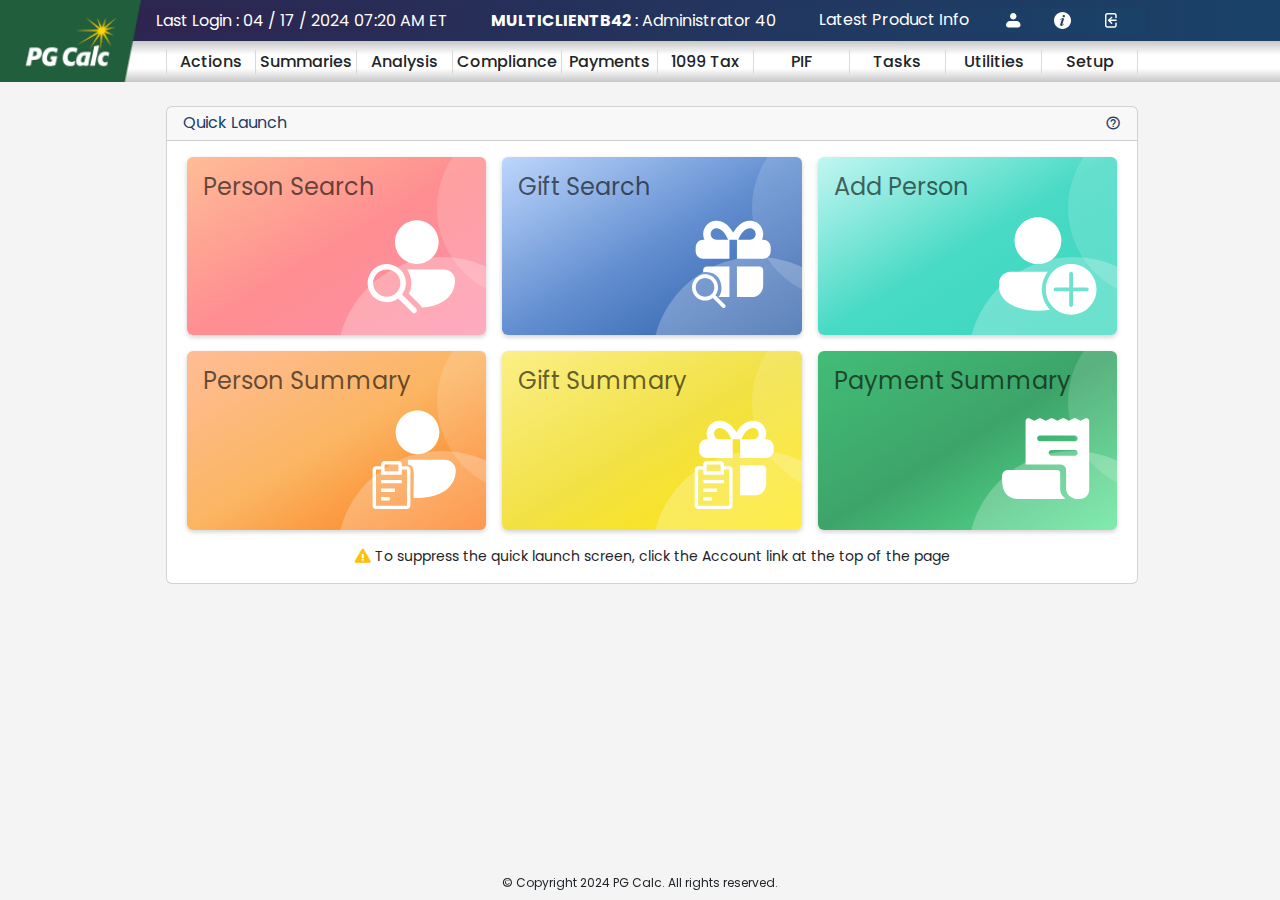
==== index.html @ ea6daabf "Merge branch 'main' of https://github.com/Harrshad/PGCalc" ====
<!DOCTYPE html>
<html lang="en">
<head>
    <meta charset="UTF-8">
    <meta name="viewport" content="width=device-width, initial-scale=1.0">
    <title>Document</title>
    <link rel="stylesheet" href="assets/vendors/bootstrap/css/bootstrap.min.css">
    <link rel="stylesheet" href="assets/css/style.css">
    <link rel="stylesheet" href="assets/vendors/mdi/css/materialdesignicons.min.css">
    <link rel="stylesheet" href="assets/vendors/font-awesome/css/all.min.css">
    <link href='https://fonts.googleapis.com/css?family=Poppins' rel='stylesheet'>
</head>
<body>
    <nav class="navbar position-relative p-0">
        <div class="p logo position-absolute top-0 start-0 z-2">
            <a href=""><img src="assets/img/logo.png" class="image-fluid" alt=""></a>
        </div>
        <!-- <div class="position-absolute top-0 end-0"></div> -->
        <div class="container">
            <div class="top-header d-flex justify-content-around w-100 align-items-center my-2">
                <div><p class="m-0">Last Login : 04 / 17 / 2024  07:20 AM ET</p></div>
                <div><p class="m-0"><span>MULTICLIENTB42 </span> : Administrator 40</p></div>
                <div>
                    <ul class="list-unstyled d-flex justify-content-between m-0 cursor-pointer gap-4">
                        <li class="pe-2">Latest Product Info</li>
                        <li><a href=""><img src="assets/img/profile.svg" alt=""></a></li>
                        <li><a href=""><img src="assets/img/info.svg" alt=""></a></li>
                        <li><a href=""><img src="assets/img/logout.svg" alt=""></a></li>
                    </ul>
                </div>
            </div>
        </div>
        <div class="menu w-100 py-2 z-1">
            <div class="container  d-flex justify-content-around  align-items-end  fw-medium">
                <div class="dropdown w-100 text-center py-0 ">
                    <a class="btn px-0 py-0 border-0 fw-medium" href="#" role="button" data-bs-toggle="dropdown" aria-expanded="false">
                      Actions
                    </a>
                    <div class="dropdown-menu">
                        <div class="container">
                            <div class="row mx-0 px-3">
                                <p class="fs-4 fw-bold text-success px-3 pt-2">Actions</p>
                            </div>
                            <div class="row px-3 bg-light mx-3 py-3">
                                <div class="col-md-3">
                                    <ul class="list-unstyled gap-2">
                                       <a href="" class="nav-link px-0 text-dark"><li>Person Search</li></a> 
                                       <a href="" class="nav-link px-0 text-dark"><li>Data Sync</li></a>
                                       <a href="" class="nav-link px-0 text-dark"><li>Remainder Search</li></a>
                                       <a href="" class="nav-link px-0 text-dark"><li>Gift Search</li></a>
                                       <a href="" class="nav-link px-0 text-dark"><li>Add Person / Advisor</li></a>
                                       <a href="" class="nav-link px-0 text-dark"><li>Add Gift / Person from File</li></a>
                                    </ul>
                                </div>
                                <div class="col-md-3">
                                    <ul class="list-unstyled">
                                        <a href="" class="nav-link px-0 text-dark"><li>Maintain Fund / Pool Values</li></a>
                                        <a href="" class="nav-link px-0 text-dark"><li>Maintain Historical Gift Values</li></a>
                                        <a href="" class="nav-link px-0 text-dark"><li>Copy Gift Values to Historical Table</li></a>
                                    </ul>
                                </div>
                                <div class="col-md-3">
                                    <ul class="list-unstyled">
                                        <a href="" class="nav-link px-0 text-dark"><li>CashTrac CGA Market Values</li></a>
                                    </ul>
                                </div>
                                <div class="col-md-3">
                                    <ul class="list-unstyled">
                                        <a href="" class="nav-link px-0 text-dark"><li>Globally Update Seasonal Adrs</li></a>
                                    </ul>
                                </div>
                            </div>               
                        </div>
                        
                        <!-- <ul class="">
                            <li><a class="dropdown-item" href="#">Action</a></li>
                            <li><a class="dropdown-item" href="#">Another action</a></li>
                            <li><a class="dropdown-item" href="#">Something else here</a></li>
                        </ul> -->
                    </div>
                    
                </div>
                <div class="w-100 text-center fw-medium px-1">Summaries</div>
                <div class="w-100 text-center fw-medium px-1">Analysis</div>
                <div class="w-100 text-center fw-medium px-1">Compliance</div>
                <div class="w-100 text-center fw-medium px-1">Payments</div>
                <div class="w-100 text-center fw-medium px-1">1099 Tax</div>
                <div class="w-100 text-center fw-medium px-1">PIF</div>
                <div class="w-100 text-center fw-medium px-1">Tasks</div>
                <div class="w-100 text-center fw-medium px-1">Utilities</div>
                <div class="w-100 text-center fw-medium px-1">Setup</div>
            </div>
        </div>
    </nav>

    <div class="container py-4 z-0">
        <div class="card">
            <div class="card-header py-1 d-flex justify-content-between">
              <p class="my-0">Quick Launch</p> 
              <i class="mdi mdi-help-circle-outline "></i> 
            </div>
            <div class="card-body p-0">
              <div class="row pt-2 px-4">
                <div class="col-md-4 p-2">
                    <div class="card-tab rounded position-relative overflow-hidden">
                        <div class="card-body">
                          <h5 class="card-title fw-normal">Person Search</h5>
                          <div class="d-flex justify-content-end w-100">
                            <img src="assets/img/person-search.svg" alt="" class="card-image">
                          </div>
                          <div class="circle rounded-circle position-absolute"></div>
                          <div class="circle1 rounded-circle position-absolute"></div>
                        </div>
                    </div>
                </div>
                <div class="col-md-4 p-2">
                    <div class="card-tab1 rounded position-relative overflow-hidden">
                        <div class="card-body">
                          <h5 class="card-title fw-normal">Gift Search</h5>
                          <div class="d-flex justify-content-end w-100"><img src="assets/img/giftsearch.svg" alt="" class="card-image"></div>
                        </div>
                        <div class="circle rounded-circle position-absolute"></div>
                        <div class="circle1 rounded-circle position-absolute"></div>
                    </div>
                </div>
                <div class="col-md-4 p-2">
                    <div class="card-tab2 rounded position-relative overflow-hidden">
                        <div class="card-body">
                          <h5 class="card-title fw-normal">Add Person</h5>
                          <div class="d-flex justify-content-end"><img src="assets/img/person-add.svg" alt="" class="card-image1"></div>
                        </div>
                        <div class="circle rounded-circle position-absolute"></div>
                        <div class="circle1 rounded-circle position-absolute"></div>
                    </div>
                </div>
              </div>
              <div class="row pt-0 px-4">
                <div class="col-md-4 p-2">
                    <div class="card-tab3 rounded position-relative overflow-hidden">
                        <div class="card-body">
                          <h5 class="card-title fw-normal">Person Summary</h5>
                          <div class="d-flex justify-content-end"><img src="assets/img/person-summary.svg" alt="" class="card-image"></div>                            
                        </div>
                        <div class="circle rounded-circle position-absolute"></div>
                        <div class="circle1 rounded-circle position-absolute"></div>
                    </div>
                </div>
                <div class="col-md-4 p-2">
                    <div class="card-tab4 rounded position-relative overflow-hidden">
                        <div class="card-body">
                          <h5 class="card-title fw-normal">Gift Summary</h5>
                          <div class="d-flex justify-content-end"><img src="assets/img/gift-summary.svg" alt="" class="card-image"></div>
                        </div>
                        <div class="circle rounded-circle position-absolute"></div>
                        <div class="circle1 rounded-circle position-absolute"></div>
                    </div>
                </div>
                <div class="col-md-4 p-2">
                    <div class="card-tab5 rounded position-relative overflow-hidden">
                        <div class="card-body">
                          <h5 class="card-title fw-normal">Payment Summary</h5>
                          <div class="d-flex justify-content-end"><img src="assets/img/payment-summary.svg" alt="" class="card-image"></div>
                        </div>
                        <div class="circle rounded-circle position-absolute"></div>
                        <div class="circle1 rounded-circle position-absolute"></div>
                    </div>
                </div>
              </div>
              <center class="pt-2"><p><i class="fa fa-exclamation-triangle text-warning"></i> To suppress the quick launch screen, click the Account link at the top of the page</p></center>
            </div>
        </div>
        <div class="footer d-flex justify-content-center pt-3 fixed-bottom z-0 py-2">
            <p class="fw-regular m-0 "> © Copyright 2024 PG Calc. All rights reserved.</p>
        </div>
    </div>
</body>
<script src="assets/vendors/bootstrap/js/bootstrap.bundle.min.js"></script>
<!-- <script src="vendors/bootstrap/js/bootstrap.min.js"></script> -->
</html>
---- assets/css/style.css ----
body{
    background-color: #F4F4F4;
    height: 100vh;
    overflow: hidden;
    font-family: 'Poppins';
}
.card-header{
    color: #1c4068;
}

center{
    font-size: 14px !important;
}

.top-header{
    background: linear-gradient(to right, #2E244F, #1A4269);
    color: white;
}
p span{font-weight: bold;}
.navbar{
    background: linear-gradient(to right, #2E244F, #1A4269);
}
.cursor-pointer {
    cursor: pointer;
}
.menu{
    background: linear-gradient(to bottom, #C7C7C7,#fff,#fff, #C7C7C7);
    height: 100%;
}
.logo{height: 100%;}
.logo img{height: 100%;}


.fw-medium >  .dropdown > a{
    font-weight: 600;
    border-left:1px solid #D9D9D9;
}


.fw-medium > div{
    font-weight: 600;
    border-left:1px solid #D9D9D9;
}
.fw-medium > div:last-child{
    border-right:1px solid #D9D9D9;
}
.card-tab {background:linear-gradient(to bottom right, #FFBD96,#FE8E91, #FE8EAB);  box-shadow: 0px 2px 5px #0000002f;transition: box-shadow 0.3s ease;}
.card-tab1{background:linear-gradient(to bottom right, #BDD6FC,#638FD1, #295AA4); box-shadow: 0px 2px 5px #0000002f;transition: box-shadow 0.3s ease;}
.card-tab2{background:linear-gradient(to bottom right, #C2F6F2,#48DAC5, #3AD7BE); box-shadow: 0px 2px 5px #0000002f;transition: box-shadow 0.3s ease;}
.card-tab3{background:linear-gradient(to bottom right, #FFBD96,#FBB562, #FD7716); box-shadow: 0px 2px 5px #0000002f;transition: box-shadow 0.3s ease;}
.card-tab4{background:linear-gradient(to bottom right, #FBEF88,#F2E145, #FFE70B); box-shadow: 0px 2px 5px #0000002f;transition: box-shadow 0.3s ease;}
.card-tab5{background:linear-gradient(to bottom right, #42BD76,#3DA469, #56E593); box-shadow: 0px 2px 5px #0000002f;transition: box-shadow 0.3s ease;}
.card-title{font-size: 24px; color: rgba(0, 0, 0, 0.61);}
.card-image{width: 110px;height: 110px;}
.card-image1{width:110px;height: 110px;}
.card-tab:hover{box-shadow: 0px 2px 15px #FE9A92;}
.card-tab1:hover{box-shadow: 0px 2px 15px #79A0DC;}
.card-tab2:hover{box-shadow: 0px 2px 15px #67E1D0;}
.card-tab3:hover{box-shadow: 0px 2px 15px #FBA049;}
.card-tab4:hover{box-shadow: 0px 2px 15px #F4E23B;}
.card-tab5:hover{box-shadow: 0px 2px 15px #3DA56A;}

.circle {
    width: 210px;
    height: 210px;
    background-color: rgba(255, 255, 255, 0.247);
    left: 150px;
    top: 100px;  
}
.circle1{
    width: 182px;
    height: 182px;
    background-color: rgba(255, 255, 255, 0.151);
    left: 250px;
    top: -40px; 
}

/* ======================== */

.bg-login{
    background-image: url(/assets/img/login-bg.png);
    background-size: cover;
    background-position: center;
    /* object-fit: fill; */
    height: 100vh;
  
}
.form-signin > form {
    position: absolute;
    top: 85px;
    /* right: 0px; */
    width: 70%;
}

.bg-light-card{
    background-color: rgba(255, 255, 255, .6);
    border-radius: 8px;
    border:1.5px solid rgba(255, 255, 255, .6)  ;
   
    /* background-blend-mode: multiply; */
    /* filter: blur(8px);
    -webkit-filter: blur(8px); */
}

.menu > .container  {
    padding-left: 6rem !important;
    padding-right: 4.5rem !important;
}
.navbar > .container{ 
    padding-left: 4rem !important;
    padding-right: 4rem !important;
 }

.container.py-4.z-0{
    padding-left: 6rem !important;
    padding-right: 4.5rem !important;
}

.footer > p{
    font-size: 12px;
}
/* ====================Media queries================ */
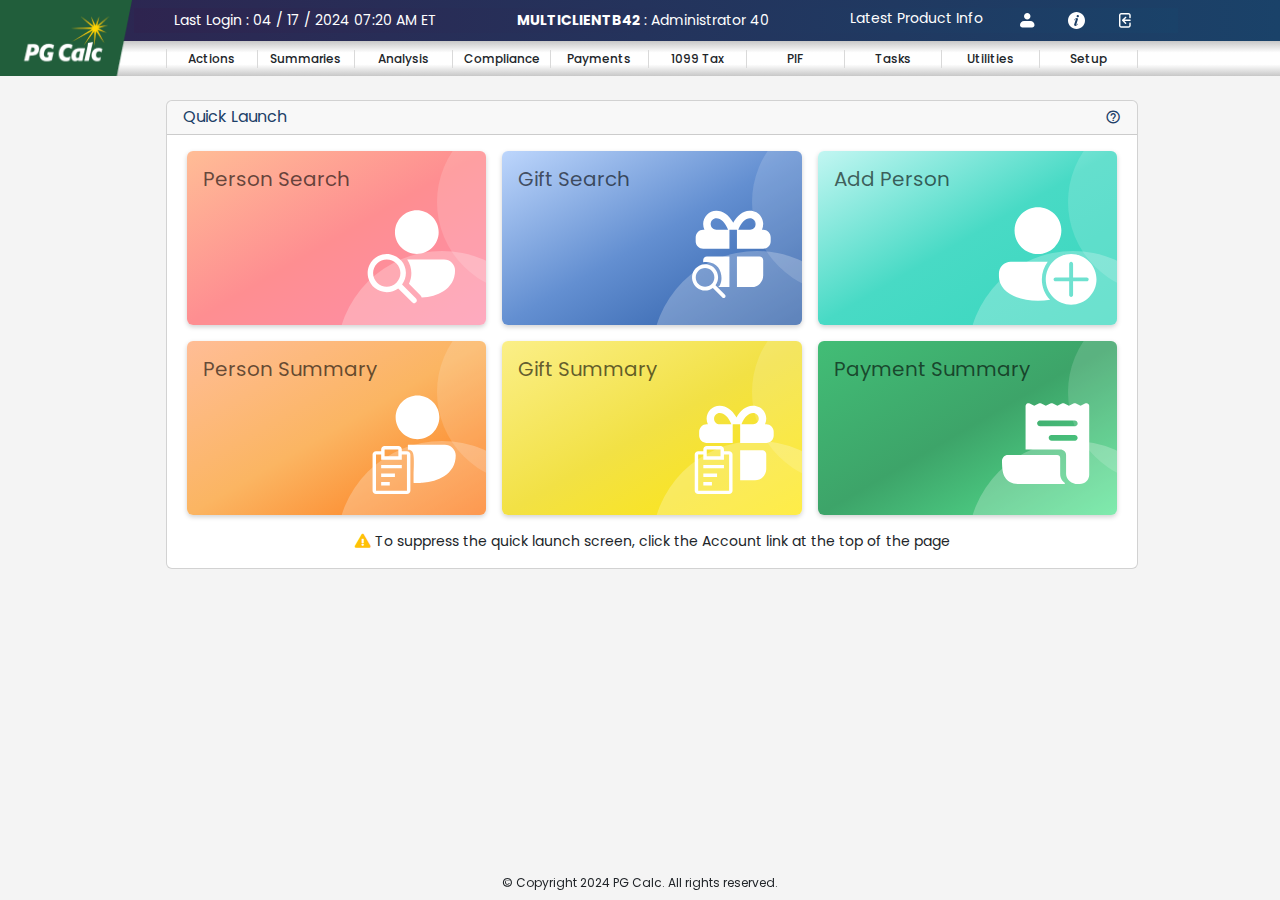
==== commit 01584ba5: "navbar font changes" ====
--- a/index.html
+++ b/index.html
@@ -32,8 +32,8 @@
         </div>
         <div class="menu w-100 py-2 z-1">
             <div class="container  d-flex justify-content-around  align-items-end  fw-medium">
-                <div class="dropdown w-100 text-center py-0 ">
-                    <a class="btn px-0 py-0 border-0 fw-medium" href="#" role="button" data-bs-toggle="dropdown" aria-expanded="false">
+                <div class="dropdown w-100 text-center py-0 d-flex align-items-center justify-content-center">
+                    <a class="btn px-0 py-0 border-0 fw-medium nav-text" href="#" role="button" data-bs-toggle="dropdown" aria-expanded="false">
                       Actions
                     </a>
                     <div class="dropdown-menu">
@@ -80,15 +80,15 @@
                     </div>
                     
                 </div>
-                <div class="w-100 text-center fw-medium px-1">Summaries</div>
-                <div class="w-100 text-center fw-medium px-1">Analysis</div>
-                <div class="w-100 text-center fw-medium px-1">Compliance</div>
-                <div class="w-100 text-center fw-medium px-1">Payments</div>
-                <div class="w-100 text-center fw-medium px-1">1099 Tax</div>
-                <div class="w-100 text-center fw-medium px-1">PIF</div>
-                <div class="w-100 text-center fw-medium px-1">Tasks</div>
-                <div class="w-100 text-center fw-medium px-1">Utilities</div>
-                <div class="w-100 text-center fw-medium px-1">Setup</div>
+                <div class="w-100 text-center fw-medium px-1 nav-text ">Summaries</div>
+                <div class="w-100 text-center fw-medium px-1 nav-text">Analysis</div>
+                <div class="w-100 text-center fw-medium px-1 nav-text">Compliance</div>
+                <div class="w-100 text-center fw-medium px-1 nav-text">Payments</div>
+                <div class="w-100 text-center fw-medium px-1 nav-text">1099 Tax</div>
+                <div class="w-100 text-center fw-medium px-1 nav-text">PIF</div>
+                <div class="w-100 text-center fw-medium px-1 nav-text">Tasks</div>
+                <div class="w-100 text-center fw-medium px-1 nav-text">Utilities</div>
+                <div class="w-100 text-center fw-medium px-1 nav-text">Setup</div>
             </div>
         </div>
     </nav>
@@ -104,7 +104,7 @@
                 <div class="col-md-4 p-2">
                     <div class="card-tab rounded position-relative overflow-hidden">
                         <div class="card-body">
-                          <h5 class="card-title fw-normal">Person Search</h5>
+                          <h4 class="card-title fw-normal">Person Search</h4>
                           <div class="d-flex justify-content-end w-100">
                             <img src="assets/img/person-search.svg" alt="" class="card-image">
                           </div>
--- a/assets/css/style.css
+++ b/assets/css/style.css
@@ -15,6 +15,7 @@
 .top-header{
     background: linear-gradient(to right, #2E244F, #1A4269);
     color: white;
+    font-size: 14px;
 }
 p span{font-weight: bold;}
 .navbar{
@@ -35,7 +36,14 @@
     font-weight: 600;
     border-left:1px solid #D9D9D9;
 }
+.nav-text{
+    font-size: 12px;
+    font-weight: 700;
+}
 
+.dropdown{
+    height: 19px;
+}
 
 .fw-medium > div{
     font-weight: 600;
@@ -50,7 +58,7 @@
 .card-tab3{background:linear-gradient(to bottom right, #FFBD96,#FBB562, #FD7716); box-shadow: 0px 2px 5px #0000002f;transition: box-shadow 0.3s ease;}
 .card-tab4{background:linear-gradient(to bottom right, #FBEF88,#F2E145, #FFE70B); box-shadow: 0px 2px 5px #0000002f;transition: box-shadow 0.3s ease;}
 .card-tab5{background:linear-gradient(to bottom right, #42BD76,#3DA469, #56E593); box-shadow: 0px 2px 5px #0000002f;transition: box-shadow 0.3s ease;}
-.card-title{font-size: 24px; color: rgba(0, 0, 0, 0.61);}
+.card-title{font-size: 20px; color: rgba(0, 0, 0, 0.61);}
 .card-image{width: 110px;height: 110px;}
 .card-image1{width:110px;height: 110px;}
 .card-tab:hover{box-shadow: 0px 2px 15px #FE9A92;}
@@ -108,7 +116,7 @@
 }
 .navbar > .container{ 
     padding-left: 4rem !important;
-    padding-right: 4rem !important;
+    padding-right: 2rem !important;
  }
 
 .container.py-4.z-0{
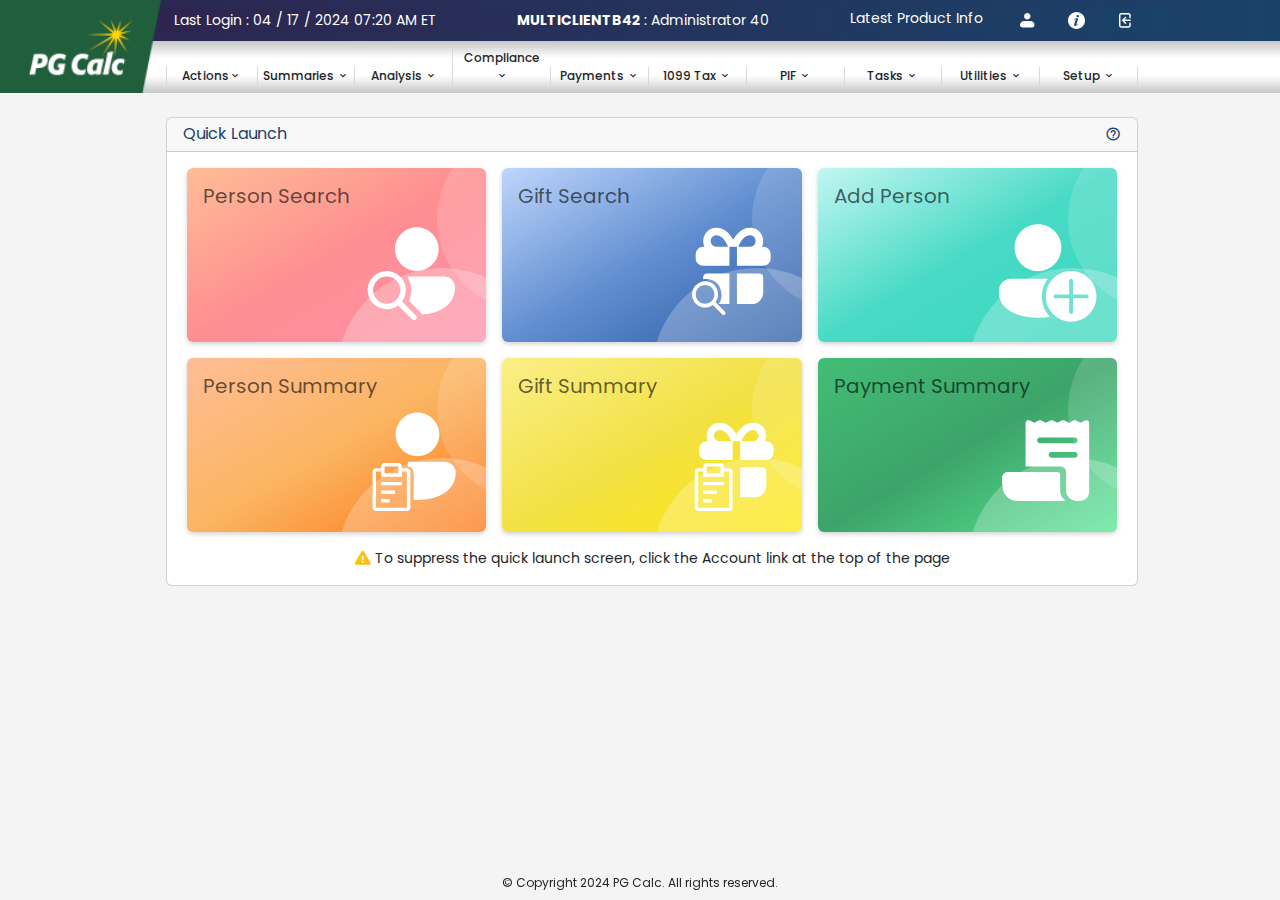
==== commit 1b925130: "dropdowns added in navs" ====
--- a/index.html
+++ b/index.html
@@ -34,7 +34,7 @@
             <div class="container  d-flex justify-content-around  align-items-end  fw-medium">
                 <div class="dropdown w-100 text-center py-0 d-flex align-items-center justify-content-center">
                     <a class="btn px-0 py-0 border-0 fw-medium nav-text" href="#" role="button" data-bs-toggle="dropdown" aria-expanded="false">
-                      Actions
+                      Actions<i class="mdi mdi-chevron-down"></i>
                     </a>
                     <div class="dropdown-menu">
                         <div class="container">
@@ -80,15 +80,15 @@
                     </div>
                     
                 </div>
-                <div class="w-100 text-center fw-medium px-1 nav-text ">Summaries</div>
-                <div class="w-100 text-center fw-medium px-1 nav-text">Analysis</div>
-                <div class="w-100 text-center fw-medium px-1 nav-text">Compliance</div>
-                <div class="w-100 text-center fw-medium px-1 nav-text">Payments</div>
-                <div class="w-100 text-center fw-medium px-1 nav-text">1099 Tax</div>
-                <div class="w-100 text-center fw-medium px-1 nav-text">PIF</div>
-                <div class="w-100 text-center fw-medium px-1 nav-text">Tasks</div>
-                <div class="w-100 text-center fw-medium px-1 nav-text">Utilities</div>
-                <div class="w-100 text-center fw-medium px-1 nav-text">Setup</div>
+                <div class="w-100 text-center fw-medium px-1 nav-text ">Summaries <i class="mdi mdi-chevron-down"></i></div>
+                <div class="w-100 text-center fw-medium px-1 nav-text">Analysis <i class="mdi mdi-chevron-down"></i></div>
+                <div class="w-100 text-center fw-medium px-1 nav-text">Compliance <i class="mdi mdi-chevron-down"></i></div>
+                <div class="w-100 text-center fw-medium px-1 nav-text">Payments <i class="mdi mdi-chevron-down"></i></div>
+                <div class="w-100 text-center fw-medium px-1 nav-text">1099 Tax <i class="mdi mdi-chevron-down"></i></div>
+                <div class="w-100 text-center fw-medium px-1 nav-text">PIF <i class="mdi mdi-chevron-down"></i></div>
+                <div class="w-100 text-center fw-medium px-1 nav-text">Tasks <i class="mdi mdi-chevron-down"></i></div>
+                <div class="w-100 text-center fw-medium px-1 nav-text">Utilities <i class="mdi mdi-chevron-down"></i></div>
+                <div class="w-100 text-center fw-medium px-1 nav-text">Setup <i class="mdi mdi-chevron-down"></i></div>
             </div>
         </div>
     </nav>
--- a/assets/css/style.css
+++ b/assets/css/style.css
@@ -44,6 +44,12 @@
 .dropdown{
     height: 19px;
 }
+.dropdown-menu[data-bs-popper] {
+    top: 100%;
+    left: -17px;
+    margin-top: var(--bs-dropdown-spacer);
+}
+.dropdown-menu{width: 1010px;}
 
 .fw-medium > div{
     font-weight: 600;
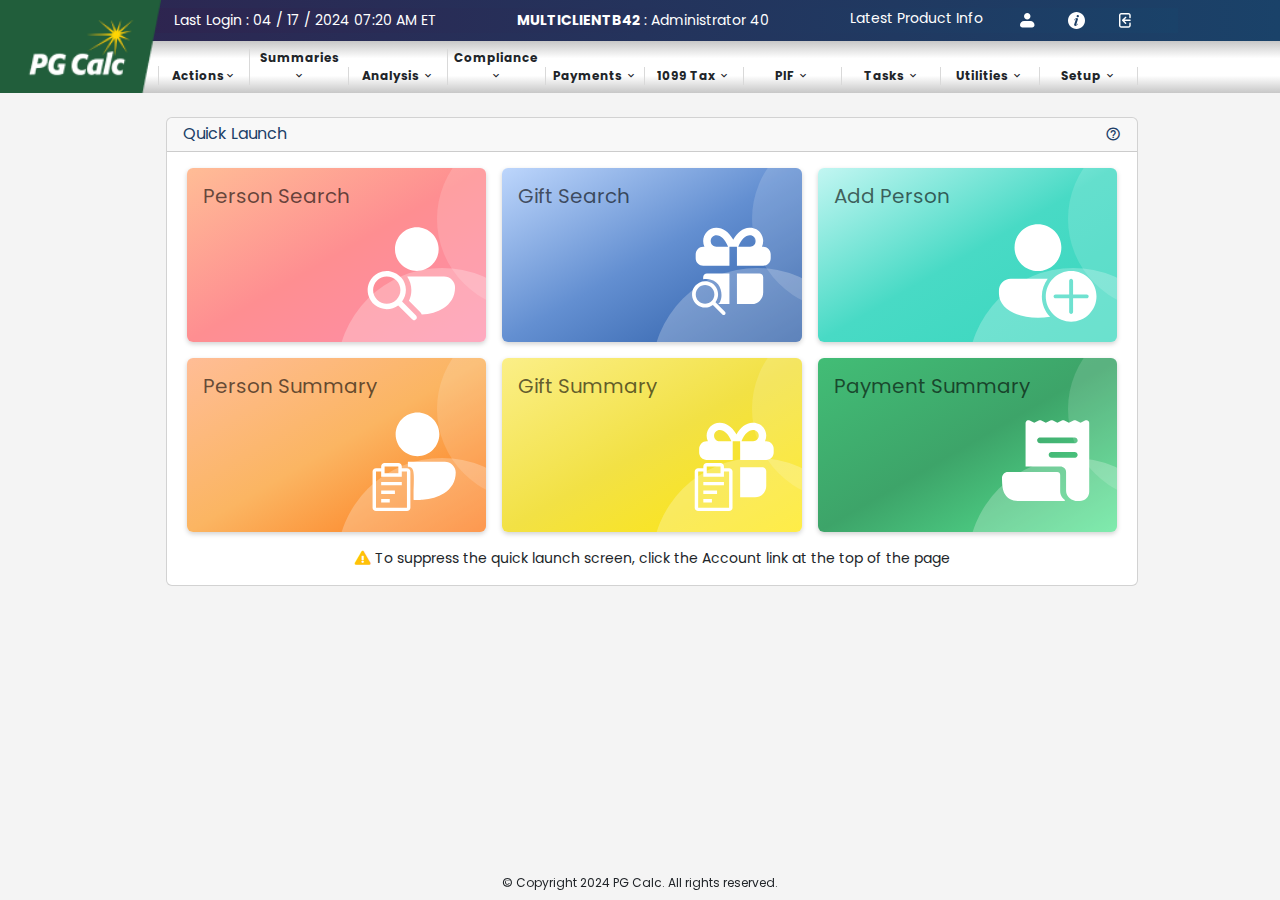
==== commit 5d1a37bb: "search page" ====
--- a/index.html
+++ b/index.html
@@ -36,37 +36,45 @@
                     <a class="btn px-0 py-0 border-0 fw-medium nav-text" href="#" role="button" data-bs-toggle="dropdown" aria-expanded="false">
                       Actions<i class="mdi mdi-chevron-down"></i>
                     </a>
-                    <div class="dropdown-menu">
-                        <div class="container">
+                    <div class="dropdown-menu ">
+                        <div class="container pb-3">
                             <div class="row mx-0 px-3">
-                                <p class="fs-4 fw-bold text-success px-3 pt-2">Actions</p>
+                                <p class="fs-6 fw-bold text-success px-3  my-1 ps-0">Actions</p>
                             </div>
-                            <div class="row px-3 bg-light mx-3 py-3">
+                            <div class="row px-3 bg-light mx-3 py-3 pb-0">
                                 <div class="col-md-3">
-                                    <ul class="list-unstyled gap-2">
-                                       <a href="" class="nav-link px-0 text-dark"><li>Person Search</li></a> 
-                                       <a href="" class="nav-link px-0 text-dark"><li>Data Sync</li></a>
-                                       <a href="" class="nav-link px-0 text-dark"><li>Remainder Search</li></a>
-                                       <a href="" class="nav-link px-0 text-dark"><li>Gift Search</li></a>
-                                       <a href="" class="nav-link px-0 text-dark"><li>Add Person / Advisor</li></a>
-                                       <a href="" class="nav-link px-0 text-dark"><li>Add Gift / Person from File</li></a>
+                                    <ul class="list-unstyled">
+                                       <li><a href="" class="nav-link px-0 text-dark mb-4">Person Search</a> </li>
+                                       <li><a href="" class="nav-link px-0 text-dark mb-4">Data Sync</a></li>
+                                       <li><a href="" class="nav-link px-0 text-dark mb-4">Remainder Search</a></li>
+                                       <li><a href="" class="nav-link px-0 text-dark mb-4">Gift Search</a></li>
+                                       <li><a href="" class="nav-link px-0 text-dark mb-4">Add Person / Advisor</a></li>
+                                       <li><a href="" class="nav-link px-0 text-dark mb-0">Add Gift / Person from File</a></li>
                                     </ul>
                                 </div>
                                 <div class="col-md-3">
                                     <ul class="list-unstyled">
-                                        <a href="" class="nav-link px-0 text-dark"><li>Maintain Fund / Pool Values</li></a>
-                                        <a href="" class="nav-link px-0 text-dark"><li>Maintain Historical Gift Values</li></a>
-                                        <a href="" class="nav-link px-0 text-dark"><li>Copy Gift Values to Historical Table</li></a>
+                                        <li>
+                                            <a href="" class="nav-link px-0 text-dark mb-4">Maintain Fund / Pool Values</a>
+                                        
+                                        </li>
+                                        <li>
+                                            <a href="" class="nav-link px-0 text-dark mb-4">Maintain Historical Gift Values</a>
+                                        
+                                        </li>
+                                        <li>
+                                            <a href="" class="nav-link px-0 text-dark mb-0">Copy Gift Values to Historical Table</a>
+                                        </li>
                                     </ul>
                                 </div>
                                 <div class="col-md-3">
                                     <ul class="list-unstyled">
-                                        <a href="" class="nav-link px-0 text-dark"><li>CashTrac CGA Market Values</li></a>
+                                        <li><a href="" class="nav-link px-0 text-dark">CashTrac CGA Market Values</a></li>
                                     </ul>
                                 </div>
                                 <div class="col-md-3">
                                     <ul class="list-unstyled">
-                                        <a href="" class="nav-link px-0 text-dark"><li>Globally Update Seasonal Adrs</li></a>
+                                       <li><a href="" class="nav-link px-0 text-dark">Globally Update Seasonal Adrs</a></li> 
                                     </ul>
                                 </div>
                             </div>               
--- a/assets/css/style.css
+++ b/assets/css/style.css
@@ -10,6 +10,11 @@
 
 center{
     font-size: 14px !important;
+}
+.pgcalc-logo{
+    background-image: url(../img/pgcalc-logo.png);
+    height: 160px;
+    background-repeat: no-repeat
 }
 
 .top-header{
@@ -31,7 +36,7 @@
 .logo{height: 100%;}
 .logo img{height: 100%;}
 
-
+.alert{font-size: 14px;}
 .fw-medium >  .dropdown > a{
     font-weight: 600;
     border-left:1px solid #D9D9D9;
@@ -40,6 +45,15 @@
     font-size: 12px;
     font-weight: 700;
 }
+
+.nav-link{
+    font-size: 12px;
+    font-weight: 600;
+    color: black;
+    transition: color 0.3s ease;
+}
+
+.nav-link:hover{color: #215e3b !important;}
 
 .dropdown{
     height: 19px;
@@ -52,12 +66,13 @@
 .dropdown-menu{width: 1010px;}
 
 .fw-medium > div{
-    font-weight: 600;
+    font-weight: bold !important;
     border-left:1px solid #D9D9D9;
 }
 .fw-medium > div:last-child{
     border-right:1px solid #D9D9D9;
 }
+.bg-light{background: #EDEDED !important;}
 .card-tab {background:linear-gradient(to bottom right, #FFBD96,#FE8E91, #FE8EAB);  box-shadow: 0px 2px 5px #0000002f;transition: box-shadow 0.3s ease;}
 .card-tab1{background:linear-gradient(to bottom right, #BDD6FC,#638FD1, #295AA4); box-shadow: 0px 2px 5px #0000002f;transition: box-shadow 0.3s ease;}
 .card-tab2{background:linear-gradient(to bottom right, #C2F6F2,#48DAC5, #3AD7BE); box-shadow: 0px 2px 5px #0000002f;transition: box-shadow 0.3s ease;}
@@ -73,7 +88,10 @@
 .card-tab3:hover{box-shadow: 0px 2px 15px #FBA049;}
 .card-tab4:hover{box-shadow: 0px 2px 15px #F4E23B;}
 .card-tab5:hover{box-shadow: 0px 2px 15px #3DA56A;}
-
+thead{background: #1B4269 !important;}
+th{background: transparent !important;border-right: 1px solid #fff; padding: 20px; color: #fff !important;}
+.table{font-size: 12px !important;}
+.form-check-label{font-size: 14px;}
 .circle {
     width: 210px;
     height: 210px;
@@ -92,7 +110,7 @@
 /* ======================== */
 
 .bg-login{
-    background-image: url(/assets/img/login-bg.png);
+    background-image: url(../img/login-bg.png);
     background-size: cover;
     background-position: center;
     /* object-fit: fill; */
@@ -117,7 +135,7 @@
 }
 
 .menu > .container  {
-    padding-left: 6rem !important;
+    padding-left: 5.5rem !important;
     padding-right: 4.5rem !important;
 }
 .navbar > .container{ 
@@ -133,6 +151,35 @@
 .footer > p{
     font-size: 12px;
 }
+
+.nav-pills .nav-link.active {
+    background-color: #1B4269;
+    border-radius: 0%;
+}
+.nav-pills .nav-link:hover{
+    color: initial !important;
+}
+.nav-pills .nav-link{
+    background-color: #EBEBEB;
+    border-radius: 0%;
+    border-right: 1px solid #C9C9C9;
+}
+.input-body{
+    background-color:#F6F6F6;
+
+}
+.form-label{font-size: 14px;}
+.form-control{border: 1px solid #DEE2E6;border-radius: 2px;font-size: 12px;}
+.form-select{border: 1px solid #DEE2E6;border-radius: 2px;font-size: 12px;}
+.btn-primary{background-color: #1B4269;border: none;}
+.btn{font-size: 12px; border-radius: 2px;font-weight: bold !important;}
+
 /* ====================Media queries================ */
 
 
+@media (min-width: 1400px) {
+    .card{width: 1140px;height: 548px;}
+    .card-tab , .card-tab1 , .card-tab2,.card-tab3,.card-tab4,.card-tab5{height: 200px;}
+    .card-body{height: -webkit-fill-available; display: flex; flex-direction: column; justify-content: space-between;}
+    .card-image{height: 130px;width: 130px;}
+}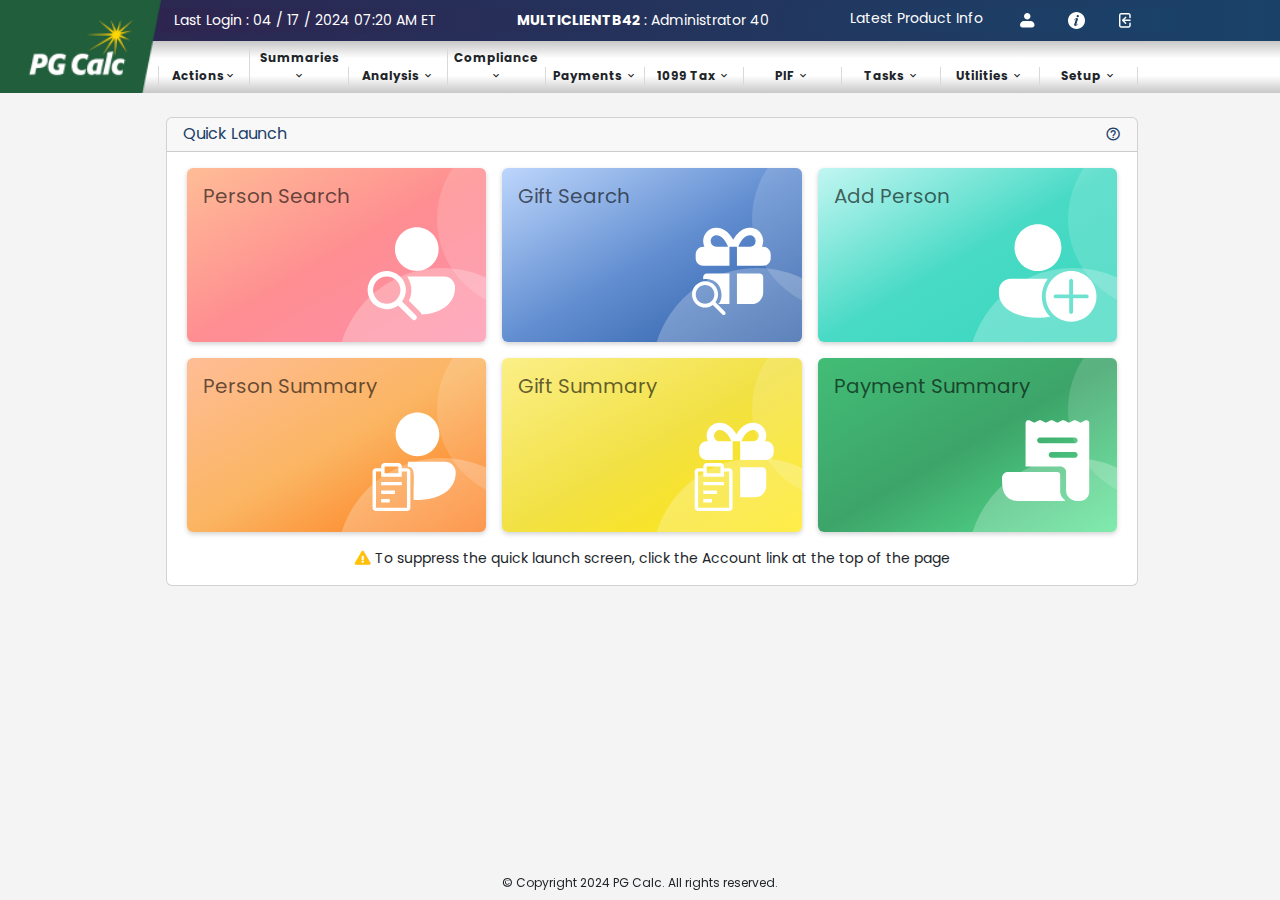
==== commit 4637bec7: "little changes" ====
--- a/index.html
+++ b/index.html
@@ -3,7 +3,8 @@
 <head>
     <meta charset="UTF-8">
     <meta name="viewport" content="width=device-width, initial-scale=1.0">
-    <title>Document</title>
+    <title>PG Calc</title>
+    <link rel="icon" href="assets/img/logo.png" type="image/x-icon">
     <link rel="stylesheet" href="assets/vendors/bootstrap/css/bootstrap.min.css">
     <link rel="stylesheet" href="assets/css/style.css">
     <link rel="stylesheet" href="assets/vendors/mdi/css/materialdesignicons.min.css">
@@ -44,7 +45,7 @@
                             <div class="row px-3 bg-light mx-3 py-3 pb-0">
                                 <div class="col-md-3">
                                     <ul class="list-unstyled">
-                                       <li><a href="" class="nav-link px-0 text-dark mb-4">Person Search</a> </li>
+                                       <li><a href="search.html" class="nav-link px-0 text-dark mb-4">Person Search</a> </li>
                                        <li><a href="" class="nav-link px-0 text-dark mb-4">Data Sync</a></li>
                                        <li><a href="" class="nav-link px-0 text-dark mb-4">Remainder Search</a></li>
                                        <li><a href="" class="nav-link px-0 text-dark mb-4">Gift Search</a></li>
@@ -104,8 +105,8 @@
     <div class="container py-4 z-0">
         <div class="card">
             <div class="card-header py-1 d-flex justify-content-between">
-              <p class="my-0">Quick Launch</p> 
-              <i class="mdi mdi-help-circle-outline "></i> 
+              <p class="my-0">Quick Launch</p>
+              <a href="" class="mdi mdi-help-circle-outline"></a>  
             </div>
             <div class="card-body p-0">
               <div class="row pt-2 px-4">
--- a/assets/css/style.css
+++ b/assets/css/style.css
@@ -173,6 +173,7 @@
 .form-select{border: 1px solid #DEE2E6;border-radius: 2px;font-size: 12px;}
 .btn-primary{background-color: #1B4269;border: none;}
 .btn{font-size: 12px; border-radius: 2px;font-weight: bold !important;}
+.card-header a{color: #1A4269 !important;}
 
 /* ====================Media queries================ */
 
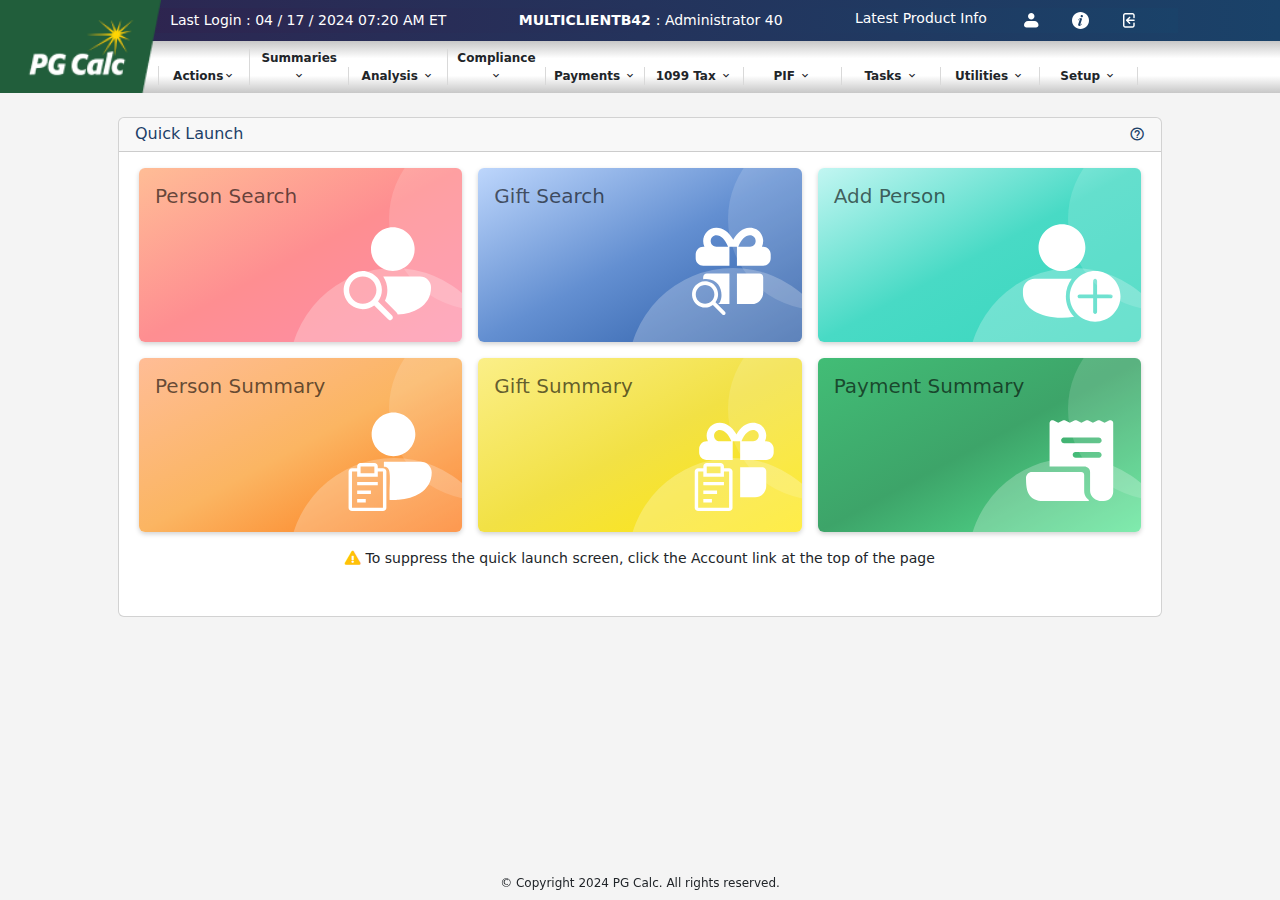
==== commit 5e5a27bc: "search changes" ====
--- a/index.html
+++ b/index.html
@@ -9,7 +9,7 @@
     <link rel="stylesheet" href="assets/css/style.css">
     <link rel="stylesheet" href="assets/vendors/mdi/css/materialdesignicons.min.css">
     <link rel="stylesheet" href="assets/vendors/font-awesome/css/all.min.css">
-    <link href='https://fonts.googleapis.com/css?family=Poppins' rel='stylesheet'>
+    <!-- <link href='https://fonts.googleapis.com/css?family=Poppins' rel='stylesheet'> -->
 </head>
 <body>
     <nav class="navbar position-relative p-0">
@@ -102,7 +102,7 @@
         </div>
     </nav>
 
-    <div class="container py-4 z-0">
+    <div class="container px-5 py-4 z-0">
         <div class="card">
             <div class="card-header py-1 d-flex justify-content-between">
               <p class="my-0">Quick Launch</p>
--- a/assets/css/style.css
+++ b/assets/css/style.css
@@ -2,8 +2,9 @@
     background-color: #F4F4F4;
     height: 100vh;
     overflow: hidden;
-    font-family: 'Poppins';
+    /* font-family: 'Poppins'; */
 }
+.card{height: 500px;}
 .card-header{
     color: #1c4068;
 }
@@ -143,23 +144,25 @@
     padding-right: 2rem !important;
  }
 
-.container.py-4.z-0{
+/* .container.py-4.z-0{
     padding-left: 6rem !important;
     padding-right: 4.5rem !important;
-}
+} */
 
 .footer > p{
     font-size: 12px;
 }
 
-.nav-pills .nav-link.active {
+.nav-link1{text-decoration: none;color: #000;font-size: 14px;}
+.nav-pills .nav-link1.active {
     background-color: #1B4269;
     border-radius: 0%;
+    color: #fff;
 }
-.nav-pills .nav-link:hover{
-    color: initial !important;
-}
-.nav-pills .nav-link{
+/* .nav-pills .nav-link1:hover{
+    color: white !important;
+} */
+.nav-pills .nav-link1{
     background-color: #EBEBEB;
     border-radius: 0%;
     border-right: 1px solid #C9C9C9;
@@ -168,7 +171,8 @@
     background-color:#F6F6F6;
 
 }
-.form-label{font-size: 14px;}
+.form-input{font-size: 12px;display: flex;}
+.form-label{font-size: 12px;width: 50%;}
 .form-control{border: 1px solid #DEE2E6;border-radius: 2px;font-size: 12px;}
 .form-select{border: 1px solid #DEE2E6;border-radius: 2px;font-size: 12px;}
 .btn-primary{background-color: #1B4269;border: none;}
@@ -179,8 +183,8 @@
 
 
 @media (min-width: 1400px) {
-    .card{width: 1140px;height: 548px;}
+    .card{height: 578px;}
     .card-tab , .card-tab1 , .card-tab2,.card-tab3,.card-tab4,.card-tab5{height: 200px;}
-    .card-body{height: -webkit-fill-available; display: flex; flex-direction: column; justify-content: space-between;}
+    .card-body{height: -webkit-fill-available; display: flex; flex-direction: column; justify-content: space-evenly;}
     .card-image{height: 130px;width: 130px;}
 }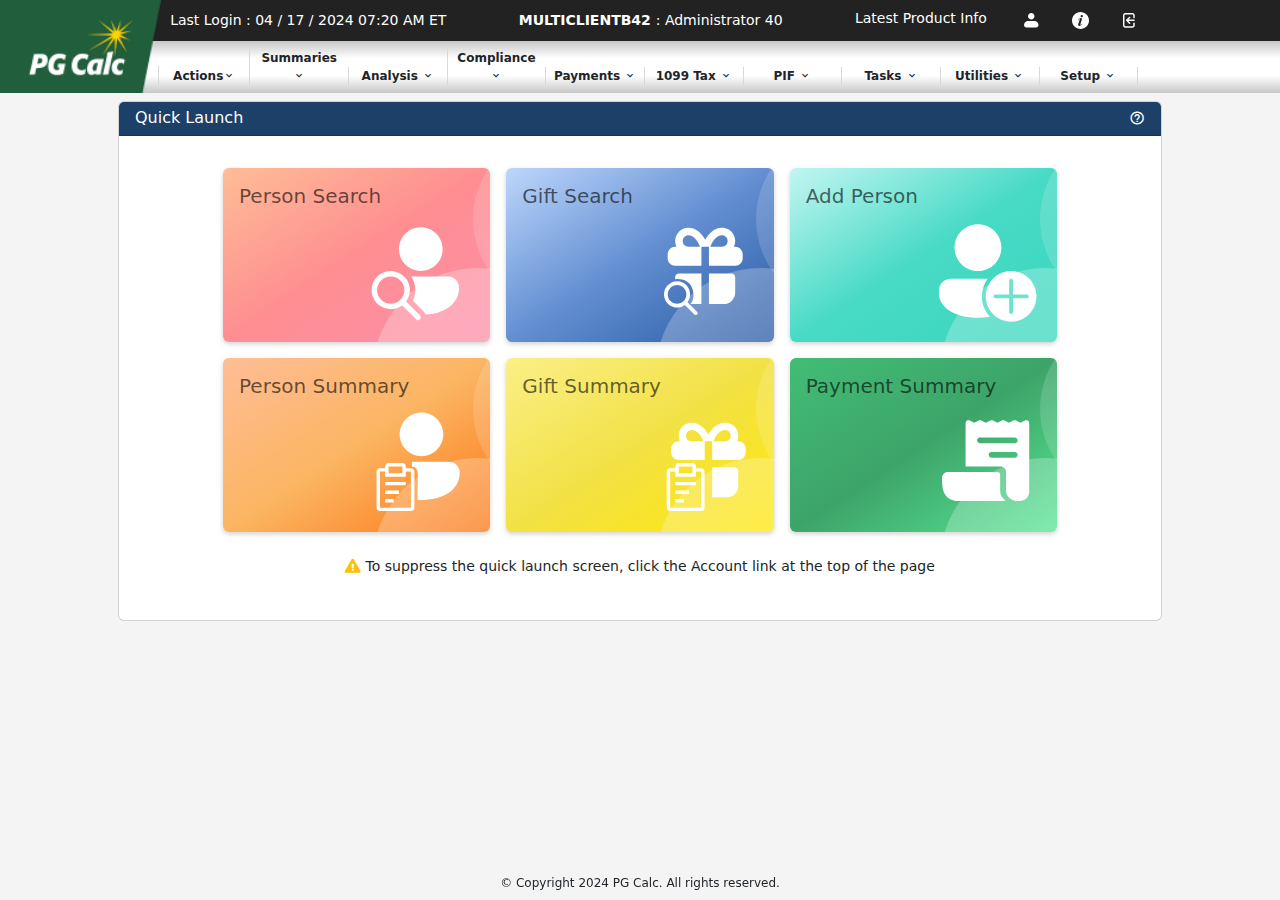
==== commit ddc15b2b: "new" ====
--- a/index.html
+++ b/index.html
@@ -102,14 +102,14 @@
         </div>
     </nav>
 
-    <div class="container px-5 py-4 z-0">
+    <div class="container px-5 py-2 z-0">
         <div class="card">
             <div class="card-header py-1 d-flex justify-content-between">
               <p class="my-0">Quick Launch</p>
               <a href="" class="mdi mdi-help-circle-outline"></a>  
             </div>
-            <div class="card-body p-0">
-              <div class="row pt-2 px-4">
+            <div class="card-body mx-5 my-4 p-0">
+              <div class="row mx-5">
                 <div class="col-md-4 p-2">
                     <div class="card-tab rounded position-relative overflow-hidden">
                         <div class="card-body">
@@ -143,7 +143,7 @@
                     </div>
                 </div>
               </div>
-              <div class="row pt-0 px-4">
+              <div class="row mx-5">
                 <div class="col-md-4 p-2">
                     <div class="card-tab3 rounded position-relative overflow-hidden">
                         <div class="card-body">
@@ -175,7 +175,7 @@
                     </div>
                 </div>
               </div>
-              <center class="pt-2"><p><i class="fa fa-exclamation-triangle text-warning"></i> To suppress the quick launch screen, click the Account link at the top of the page</p></center>
+              <center class="pt-3"><p><i class="fa fa-exclamation-triangle text-warning"></i> To suppress the quick launch screen, click the Account link at the top of the page</p></center>
             </div>
         </div>
         <div class="footer d-flex justify-content-center pt-3 fixed-bottom z-0 py-2">
--- a/assets/css/style.css
+++ b/assets/css/style.css
@@ -4,9 +4,10 @@
     overflow: hidden;
     /* font-family: 'Poppins'; */
 }
-.card{height: 500px;}
+.card{height: 520px;}
 .card-header{
-    color: #1c4068;
+    background-color: #1c4068;
+    color: #fff !important;
 }
 
 center{
@@ -19,13 +20,15 @@
 }
 
 .top-header{
-    background: linear-gradient(to right, #2E244F, #1A4269);
+    background: #222222;
+    /* background: linear-gradient(to right, #2E244F, #1A4269); */
     color: white;
     font-size: 14px;
 }
 p span{font-weight: bold;}
 .navbar{
-    background: linear-gradient(to right, #2E244F, #1A4269);
+    background: #222222;
+    /* background: linear-gradient(to right, #2E244F, #1A4269); */
 }
 .cursor-pointer {
     cursor: pointer;
@@ -89,9 +92,14 @@
 .card-tab3:hover{box-shadow: 0px 2px 15px #FBA049;}
 .card-tab4:hover{box-shadow: 0px 2px 15px #F4E23B;}
 .card-tab5:hover{box-shadow: 0px 2px 15px #3DA56A;}
-thead{background: #1B4269 !important;}
-th{background: transparent !important;border-right: 1px solid #fff; padding: 20px; color: #fff !important;}
+thead{background: linear-gradient(to bottom,#F2F2F2, #D8D5CE );}
+th{background: transparent !important;border-right: 1px solid #fff; padding: 20px; color: #161616 !important;}
 .table{font-size: 12px !important;}
+.table-container {
+    max-height: 248px;
+    overflow-y: auto; 
+}
+
 .form-check-label{font-size: 14px;}
 .circle {
     width: 210px;
@@ -153,38 +161,50 @@
     font-size: 12px;
 }
 
-.nav-link1{text-decoration: none;color: #000;font-size: 14px;}
+.nav-link1{text-decoration: none;color: #000;font-size: 12px;}
 .nav-pills .nav-link1.active {
-    background-color: #1B4269;
+    /* background-color: #1B4269; */
+    background: linear-gradient(to bottom, #C3BEBC, #e4e4e4, #c0c0c0);
     border-radius: 0%;
-    color: #fff;
+    font-weight: bold;
 }
 /* .nav-pills .nav-link1:hover{
     color: white !important;
 } */
 .nav-pills .nav-link1{
-    background-color: #EBEBEB;
+    background: #ececec;
     border-radius: 0%;
-    border-right: 1px solid #C9C9C9;
+    border-left: 1px solid #bbbbbb;
+    border-right: 1px solid #bbbbbb;
 }
 .input-body{
     background-color:#F6F6F6;
 
 }
-.form-input{font-size: 12px;display: flex;}
-.form-label{font-size: 12px;width: 50%;}
+.form-input{font-size: 12px;display: flex;justify-content: space-between;}
+.form-label{font-size: 12px;}
 .form-control{border: 1px solid #DEE2E6;border-radius: 2px;font-size: 12px;}
 .form-select{border: 1px solid #DEE2E6;border-radius: 2px;font-size: 12px;}
+
+
 .btn-primary{background-color: #1B4269;border: none;}
 .btn{font-size: 12px; border-radius: 2px;font-weight: bold !important;}
-.card-header a{color: #1A4269 !important;}
+.card-header a{color: #fff !important;}
+.nav-item{font-size: 12px;}
+.col-form-label{font-size: 12px !important;}
+.person-search{background-color: #E4D7FF;}
+.person-search label{font-size: 12px; font-weight: bold;}
+
 
 /* ====================Media queries================ */
 
 
 @media (min-width: 1400px) {
-    .card{height: 578px;}
+    .card{height: 595px;}
     .card-tab , .card-tab1 , .card-tab2,.card-tab3,.card-tab4,.card-tab5{height: 200px;}
-    .card-body{height: -webkit-fill-available; display: flex; flex-direction: column; justify-content: space-evenly;}
+    .card-body{height: -webkit-fill-available; display: flex; flex-direction: column;}
     .card-image{height: 130px;width: 130px;}
+    .table-container {
+        max-height: 350px;
+    }
 }